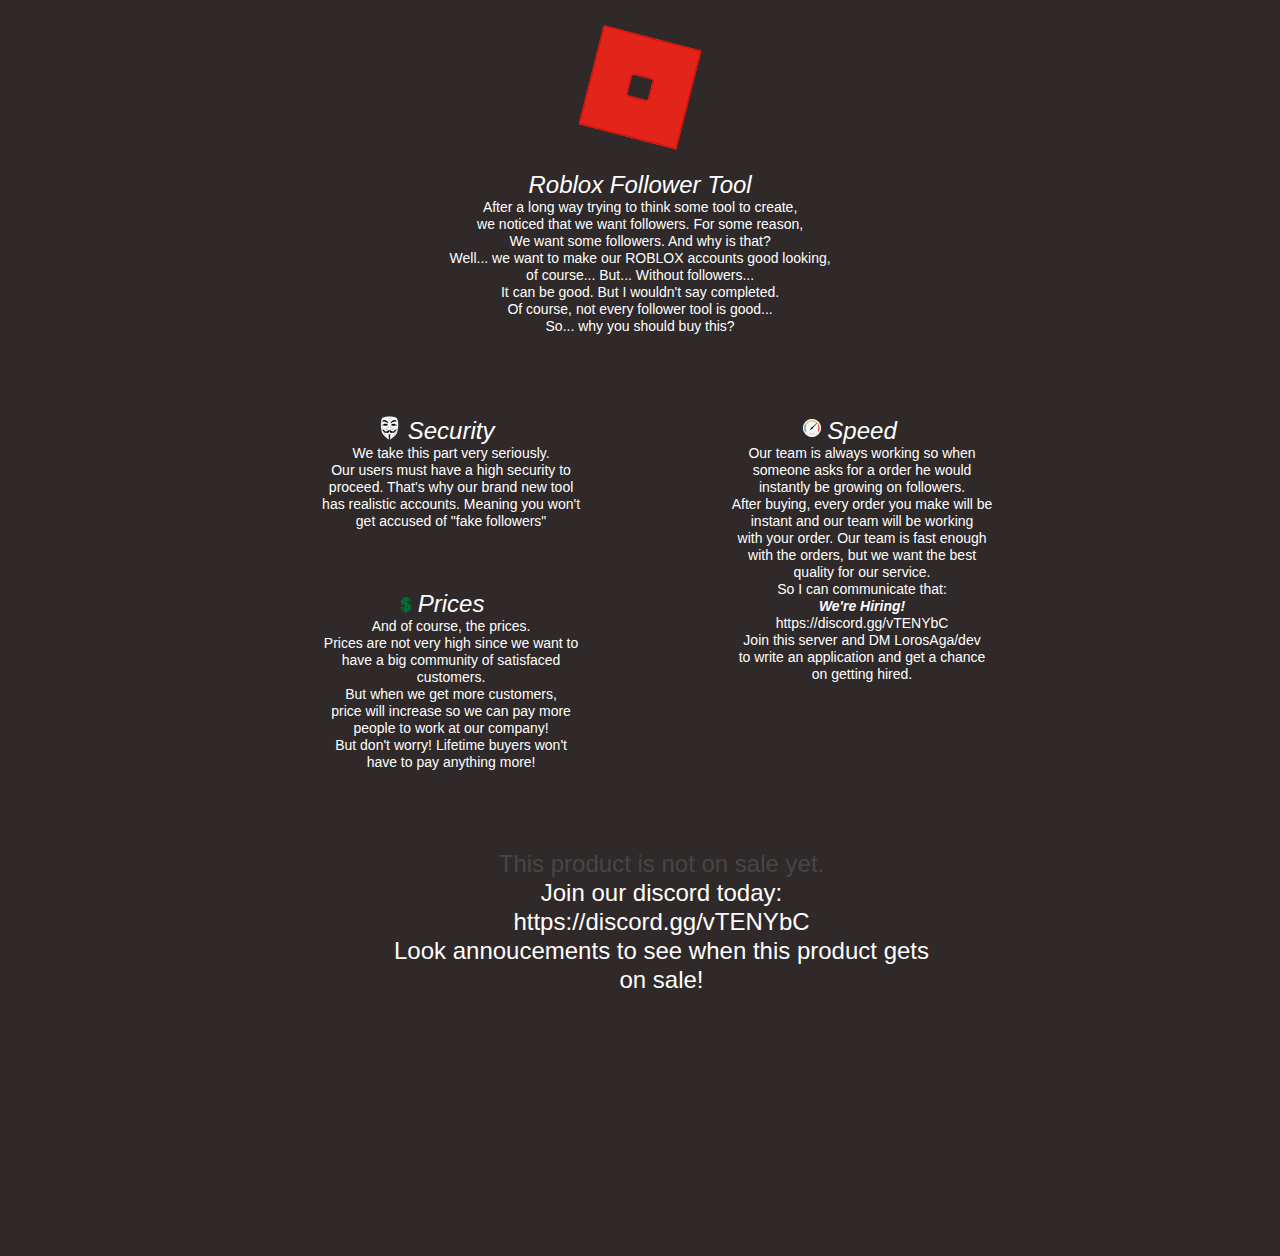
==== follower-bot.html @ 0e69bfc6 "Massive Update (Update Number 5)" ====
<!DOCTYPE html>
<html class="nojs html css_verticalspacer" lang="es-ES">
 <head>

  <meta http-equiv="Content-type" content="text/html;charset=UTF-8"/>
  <meta name="generator" content="2017.0.0.363"/>
  <meta name="viewport" content="width=device-width, initial-scale=1.0"/>
  
  <script type="text/javascript">
   // Update the 'nojs'/'js' class on the html node
document.documentElement.className = document.documentElement.className.replace(/\bnojs\b/g, 'js');

// Check that all required assets are uploaded and up-to-date
if(typeof Muse == "undefined") window.Muse = {}; window.Muse.assets = {"required":["museutils.js", "museconfig.js", "jquery.watch.js", "require.js", "follower-bot.css"], "outOfDate":[]};
</script>
  
  <title>Follower Bot</title>
  <!-- CSS -->
  <link rel="stylesheet" type="text/css" href="css/site_global.css?crc=443350757"/>
  <link rel="stylesheet" type="text/css" href="css/follower-bot.css?crc=296113725" id="pagesheet"/>
   </head>
 <body>

  <div class="clearfix borderbox" id="page"><!-- column -->
   <div class="clip_frame colelem" id="u232"><!-- image -->
    <img class="block" id="u232_img" src="images/latest.png?crc=3890330941" alt="" data-image-width="124" data-image-height="125"/>
   </div>
   <div class="clearfix colelem" id="u242-21"><!-- content -->
    <p><span id="u242">Roblox Follower Tool</span></p>
    <p id="u242-4"><span id="u242-3">After a long way trying to think some tool to create,</span></p>
    <p id="u242-6"><span id="u242-5">we noticed that we want followers. For some reason,</span></p>
    <p id="u242-8"><span id="u242-7">We want some followers. And why is that?</span></p>
    <p id="u242-10"><span id="u242-9">Well... we want to make our ROBLOX accounts good looking,</span></p>
    <p id="u242-12"><span id="u242-11">of course... But... Without followers...</span></p>
    <p id="u242-14"><span id="u242-13">It can be good. But I wouldn't say completed.</span></p>
    <p id="u242-16"><span id="u242-15">Of course, not every follower tool is good...</span></p>
    <p id="u242-18"><span id="u242-17">So... why you should buy this?</span></p>
    <p>&nbsp;</p>
   </div>
   <div class="browser_width colelem" id="u245-bw">
    <div id="u245"><!-- column -->
     <div class="clearfix" id="u245_align_to_page">
      <div class="clearfix colelem" id="pppu251"><!-- group -->
       <div class="clearfix grpelem" id="ppu251"><!-- column -->
        <div class="clearfix colelem" id="pu251"><!-- group -->
         <div class="clip_frame grpelem" id="u251"><!-- image -->
          <img class="block" id="u251_img" src="images/latest2.png?crc=442538274" alt="" data-image-width="21" data-image-height="24"/>
         </div>
         <div class="clearfix grpelem" id="u261-9"><!-- content -->
          <p id="u261-2"><span id="u261">Security</span></p>
          <p id="u261-4"><span id="u261-3">We take this part very seriously.</span></p>
          <p id="u261-6"><span id="u261-5">Our users must have a high security to proceed. That's why our brand new tool has realistic accounts. Meaning you won't get accused of &quot;fake followers&quot;</span></p>
          <p>&nbsp;</p>
         </div>
        </div>
        <div class="clearfix colelem" id="pu277-15"><!-- group -->
         <div class="clearfix grpelem" id="u277-15"><!-- content -->
          <p id="u277-2"><span id="u277">Prices</span></p>
          <p id="u277-4"><span id="u277-3">And of course, the prices.</span></p>
          <p id="u277-6"><span id="u277-5">Prices are not very high since we want to have a big community of satisfaced customers.</span></p>
          <p id="u277-8"><span id="u277-7">But when we get more customers,</span></p>
          <p id="u277-10"><span id="u277-9">price will increase so we can pay more people to work at our company!</span></p>
          <p id="u277-12"><span id="u277-11">But don't worry! Lifetime buyers won't have to pay anything more!</span></p>
          <p>&nbsp;</p>
         </div>
         <div class="clip_frame grpelem" id="u280"><!-- image -->
          <img class="block" id="u280_img" src="images/b3300af38ca302510bb9bb171d1ada29.png?crc=4210901856" alt="" data-image-width="24" data-image-height="24"/>
         </div>
        </div>
       </div>
       <div class="clearfix grpelem" id="u264-24"><!-- content -->
        <p id="u264-2"><span id="u264">Speed</span></p>
        <p id="u264-4"><span id="u264-3">Our team is always working so when someone asks for a order he would instantly be growing on followers.</span></p>
        <p id="u264-6"><span id="u264-5">After buying, every order you make will be instant and our team will be working</span></p>
        <p id="u264-8"><span id="u264-7">with your order. Our team is fast enough</span></p>
        <p id="u264-10"><span id="u264-9">with the orders, but we want the best quality for our service.</span></p>
        <p id="u264-12"><span id="u264-11">So I can communicate that:</span></p>
        <p id="u264-14"><span id="u264-13">We're Hiring!</span></p>
        <p id="u264-19"><span id="u264-18">https://discord.gg/vTENYbC<br/>Join this server and DM LorosAga/dev</span></p>
        <p id="u264-21"><span id="u264-20">to write an application and get a chance on getting hired.</span></p>
        <p id="u264-22">&nbsp;</p>
       </div>
       <div class="clip_frame grpelem" id="u267"><!-- image -->
        <img class="block" id="u267_img" src="images/2000px-speed_ballonicon2svg.png?crc=4221205723" alt="" data-image-width="18" data-image-height="18"/>
       </div>
      </div>
      <div class="clearfix colelem" id="u290-12"><!-- content -->
       <p><span id="u290">This product is not on sale yet.</span></p>
       <p><span id="u290-3">Join our discord today:</span></p>
       <p><span id="u290-5">https://discord.gg/vTENYbC</span></p>
       <p><span id="u290-7">Look annoucements to see when this product gets</span></p>
       <p><span id="u290-9">on sale!</span></p>
      </div>
     </div>
    </div>
   </div>
   <div class="verticalspacer" data-offset-top="1168" data-content-above-spacer="1168" data-content-below-spacer="62"></div>
  </div>
  <!-- Other scripts -->
  <script type="text/javascript">
   window.Muse.assets.check=function(d){if(!window.Muse.assets.checked){window.Muse.assets.checked=!0;var b={},c=function(a,b){if(window.getComputedStyle){var c=window.getComputedStyle(a,null);return c&&c.getPropertyValue(b)||c&&c[b]||""}if(document.documentElement.currentStyle)return(c=a.currentStyle)&&c[b]||a.style&&a.style[b]||"";return""},a=function(a){if(a.match(/^rgb/))return a=a.replace(/\s+/g,"").match(/([\d\,]+)/gi)[0].split(","),(parseInt(a[0])<<16)+(parseInt(a[1])<<8)+parseInt(a[2]);if(a.match(/^\#/))return parseInt(a.substr(1),
16);return 0},g=function(g){for(var f=document.getElementsByTagName("link"),h=0;h<f.length;h++)if("text/css"==f[h].type){var i=(f[h].href||"").match(/\/?css\/([\w\-]+\.css)\?crc=(\d+)/);if(!i||!i[1]||!i[2])break;b[i[1]]=i[2]}f=document.createElement("div");f.className="version";f.style.cssText="display:none; width:1px; height:1px;";document.getElementsByTagName("body")[0].appendChild(f);for(h=0;h<Muse.assets.required.length;){var i=Muse.assets.required[h],l=i.match(/([\w\-\.]+)\.(\w+)$/),k=l&&l[1]?
l[1]:null,l=l&&l[2]?l[2]:null;switch(l.toLowerCase()){case "css":k=k.replace(/\W/gi,"_").replace(/^([^a-z])/gi,"_$1");f.className+=" "+k;k=a(c(f,"color"));l=a(c(f,"backgroundColor"));k!=0||l!=0?(Muse.assets.required.splice(h,1),"undefined"!=typeof b[i]&&(k!=b[i]>>>24||l!=(b[i]&16777215))&&Muse.assets.outOfDate.push(i)):h++;f.className="version";break;case "js":h++;break;default:throw Error("Unsupported file type: "+l);}}d?d().jquery!="1.8.3"&&Muse.assets.outOfDate.push("jquery-1.8.3.min.js"):Muse.assets.required.push("jquery-1.8.3.min.js");
f.parentNode.removeChild(f);if(Muse.assets.outOfDate.length||Muse.assets.required.length)f="Puede que determinados archivos falten en el servidor o sean incorrectos. Limpie la cache del navegador e inténtelo de nuevo. Si el problema persiste, póngase en contacto con el administrador del sitio web.",g&&Muse.assets.outOfDate.length&&(f+="\nOut of date: "+Muse.assets.outOfDate.join(",")),g&&Muse.assets.required.length&&(f+="\nMissing: "+Muse.assets.required.join(",")),alert(f)};location&&location.search&&location.search.match&&location.search.match(/muse_debug/gi)?setTimeout(function(){g(!0)},5E3):g()}};
var muse_init=function(){require.config({baseUrl:""});require(["jquery","museutils","whatinput","jquery.watch"],function(d){var $ = d;$(document).ready(function(){try{
window.Muse.assets.check($);/* body */
Muse.Utils.transformMarkupToFixBrowserProblemsPreInit();/* body */
Muse.Utils.prepHyperlinks(true);/* body */
Muse.Utils.resizeHeight('.browser_width');/* resize height */
Muse.Utils.requestAnimationFrame(function() { $('body').addClass('initialized'); });/* mark body as initialized */
Muse.Utils.fullPage('#page');/* 100% height page */
Muse.Utils.showWidgetsWhenReady();/* body */
Muse.Utils.transformMarkupToFixBrowserProblems();/* body */
}catch(b){if(b&&"function"==typeof b.notify?b.notify():Muse.Assert.fail("Error calling selector function: "+b),false)throw b;}})})};

</script>
  <!-- RequireJS script -->
  <script src="scripts/require.js?crc=244322403" type="text/javascript" async data-main="scripts/museconfig.js?crc=36584860" onload="if (requirejs) requirejs.onError = function(requireType, requireModule) { if (requireType && requireType.toString && requireType.toString().indexOf && 0 <= requireType.toString().indexOf('#scripterror')) window.Muse.assets.check(); }" onerror="window.Muse.assets.check();"></script>
   </body>
</html>
---- css/site_global.css ----
html{min-height:100%;min-width:100%;-ms-text-size-adjust:none;}body,div,dl,dt,dd,ul,ol,li,nav,h1,h2,h3,h4,h5,h6,pre,code,form,fieldset,legend,input,button,textarea,p,blockquote,th,td,a{margin:0px;padding:0px;border-width:0px;border-style:solid;border-color:transparent;-webkit-transform-origin:left top;-ms-transform-origin:left top;-o-transform-origin:left top;transform-origin:left top;background-repeat:no-repeat;}button.submit-btn{-moz-box-sizing:content-box;-webkit-box-sizing:content-box;box-sizing:content-box;}.transition{-webkit-transition-property:background-image,background-position,background-color,border-color,border-radius,color,font-size,font-style,font-weight,letter-spacing,line-height,text-align,box-shadow,text-shadow,opacity;transition-property:background-image,background-position,background-color,border-color,border-radius,color,font-size,font-style,font-weight,letter-spacing,line-height,text-align,box-shadow,text-shadow,opacity;}.transition *{-webkit-transition:inherit;transition:inherit;}table{border-collapse:collapse;border-spacing:0px;}fieldset,img{border:0px;border-style:solid;-webkit-transform-origin:left top;-ms-transform-origin:left top;-o-transform-origin:left top;transform-origin:left top;}address,caption,cite,code,dfn,em,strong,th,var,optgroup{font-style:inherit;font-weight:inherit;}del,ins{text-decoration:none;}li{list-style:none;}caption,th{text-align:left;}h1,h2,h3,h4,h5,h6{font-size:100%;font-weight:inherit;}input,button,textarea,select,optgroup,option{font-family:inherit;font-size:inherit;font-style:inherit;font-weight:inherit;}.form-grp input,.form-grp textarea{-webkit-appearance:none;-webkit-border-radius:0;}body{font-family:Arial, Helvetica Neue, Helvetica, sans-serif;text-align:left;font-size:14px;line-height:17px;word-wrap:break-word;text-rendering:optimizeLegibility;-moz-font-feature-settings:'liga';-ms-font-feature-settings:'liga';-webkit-font-feature-settings:'liga';font-feature-settings:'liga';}a:link{color:#0000FF;text-decoration:underline;}a:visited{color:#800080;text-decoration:underline;}a:hover{color:#0000FF;text-decoration:underline;}a:active{color:#EE0000;text-decoration:underline;}a.nontext{color:black;text-decoration:none;font-style:normal;font-weight:normal;}.normal_text{color:#000000;direction:ltr;font-family:Arial, Helvetica Neue, Helvetica, sans-serif;font-size:14px;font-style:normal;font-weight:normal;letter-spacing:0px;line-height:17px;text-align:left;text-decoration:none;text-indent:0px;text-transform:none;vertical-align:0px;padding:0px;}.list0 li:before{position:absolute;right:100%;letter-spacing:0px;text-decoration:none;font-weight:normal;font-style:normal;}.rtl-list li:before{right:auto;left:100%;}.nls-None > li:before,.nls-None .list3 > li:before,.nls-None .list6 > li:before{margin-right:6px;content:'•';}.nls-None .list1 > li:before,.nls-None .list4 > li:before,.nls-None .list7 > li:before{margin-right:6px;content:'○';}.nls-None,.nls-None .list1,.nls-None .list2,.nls-None .list3,.nls-None .list4,.nls-None .list5,.nls-None .list6,.nls-None .list7,.nls-None .list8{padding-left:34px;}.nls-None.rtl-list,.nls-None .list1.rtl-list,.nls-None .list2.rtl-list,.nls-None .list3.rtl-list,.nls-None .list4.rtl-list,.nls-None .list5.rtl-list,.nls-None .list6.rtl-list,.nls-None .list7.rtl-list,.nls-None .list8.rtl-list{padding-left:0px;padding-right:34px;}.nls-None .list2 > li:before,.nls-None .list5 > li:before,.nls-None .list8 > li:before{margin-right:6px;content:'-';}.nls-None.rtl-list > li:before,.nls-None .list1.rtl-list > li:before,.nls-None .list2.rtl-list > li:before,.nls-None .list3.rtl-list > li:before,.nls-None .list4.rtl-list > li:before,.nls-None .list5.rtl-list > li:before,.nls-None .list6.rtl-list > li:before,.nls-None .list7.rtl-list > li:before,.nls-None .list8.rtl-list > li:before{margin-right:0px;margin-left:6px;}.TabbedPanelsTab{white-space:nowrap;}.MenuBar .MenuBarView,.MenuBar .SubMenuView{display:block;list-style:none;}.MenuBar .SubMenu{display:none;position:absolute;}.NoWrap{white-space:nowrap;word-wrap:normal;}.rootelem{margin-left:auto;margin-right:auto;}.colelem{display:inline;float:left;clear:both;}.clearfix:after{content:"\0020";visibility:hidden;display:block;height:0px;clear:both;}*:first-child+html .clearfix{zoom:1;}.clip_frame{overflow:hidden;}.popup_anchor{position:relative;width:0px;height:0px;}.popup_element{z-index:100000;}.svg{display:block;vertical-align:top;}span.wrap{content:'';clear:left;display:block;}span.actAsInlineDiv{display:inline-block;}.position_content,.excludeFromNormalFlow{float:left;}.preload_images{position:absolute;overflow:hidden;left:-9999px;top:-9999px;height:1px;width:1px;}.preload{height:1px;width:1px;}.animateStates{-webkit-transition:0.3s ease-in-out;-moz-transition:0.3s ease-in-out;-o-transition:0.3s ease-in-out;transition:0.3s ease-in-out;}[data-whatinput="mouse"] *:focus,[data-whatinput="touch"] *:focus,input:focus,textarea:focus{outline:none;}textarea{resize:none;overflow:auto;}.fld-prompt{pointer-events:none;}.wrapped-input{position:absolute;top:0px;left:0px;background:transparent;border:none;}.submit-btn{z-index:50000;cursor:pointer;}.anchor_item{width:22px;height:18px;}.MenuBar .SubMenuVisible,.MenuBarVertical .SubMenuVisible,.MenuBar .SubMenu .SubMenuVisible,.popup_element.Active,span.actAsPara,.actAsDiv,a.nonblock.nontext,img.block{display:block;}.widget_invisible,.js .invi,.js .mse_pre_init{visibility:hidden;}.ose_ei{visibility:hidden;z-index:0;}.no_vert_scroll{overflow-y:hidden;}.always_vert_scroll{overflow-y:scroll;}.always_horz_scroll{overflow-x:scroll;}.fullscreen{overflow:hidden;left:0px;top:0px;position:fixed;height:100%;width:100%;-moz-box-sizing:border-box;-webkit-box-sizing:border-box;-ms-box-sizing:border-box;box-sizing:border-box;}.fullwidth{position:absolute;}.borderbox{-moz-box-sizing:border-box;-webkit-box-sizing:border-box;-ms-box-sizing:border-box;box-sizing:border-box;}.scroll_wrapper{position:absolute;overflow:auto;left:0px;right:0px;top:0px;bottom:0px;padding-top:0px;padding-bottom:0px;margin-top:0px;margin-bottom:0px;}.browser_width > *{position:absolute;left:0px;right:0px;}.grpelem,.accordion_wrapper{display:inline;float:left;}.fld-checkbox input[type=checkbox],.fld-radiobutton input[type=radio]{position:absolute;overflow:hidden;clip:rect(0px, 0px, 0px, 0px);height:1px;width:1px;margin:-1px;padding:0px;border:0px;}.fld-checkbox input[type=checkbox] + label,.fld-radiobutton input[type=radio] + label{display:inline-block;background-repeat:no-repeat;cursor:pointer;float:left;width:100%;height:100%;}.pointer_cursor,.fld-recaptcha-mode,.fld-recaptcha-refresh,.fld-recaptcha-help{cursor:pointer;}p,h1,h2,h3,h4,h5,h6,ol,ul,span.actAsPara{max-height:1000000px;}.superscript{vertical-align:super;font-size:66%;line-height:0px;}.subscript{vertical-align:sub;font-size:66%;line-height:0px;}.horizontalSlideShow{-ms-touch-action:pan-y;touch-action:pan-y;}.verticalSlideShow{-ms-touch-action:pan-x;touch-action:pan-x;}.colelem100,.verticalspacer{clear:both;}.list0 li,.MenuBar .MenuItemContainer,.SlideShowContentPanel .fullscreen img,.css_verticalspacer .verticalspacer{position:relative;}.popup_element.Inactive,.js .disn,.js .an_invi,.hidden,.breakpoint{display:none;}#muse_css_mq{position:absolute;display:none;background-color:#FFFFFE;}.fluid_height_spacer{width:0.01px;}.muse_check_css{display:none;position:fixed;}@media screen and (-webkit-min-device-pixel-ratio:0){body{text-rendering:auto;}}
---- css/follower-bot.css ----
.version.follower_bot{color:#000011;background-color:#A6563D;}#muse_css_mq{background-color:#FFFFFF;}#page{z-index:1;min-height:413px;background-image:none;border-width:0px;border-color:#000000;background-color:#2F2929;padding-top:25px;padding-bottom:62px;width:100%;max-width:960px;margin-left:auto;margin-right:auto;}#u232{z-index:2;background-color:transparent;position:relative;width:12.92%;margin-left:43.55%;}#u242-21{z-index:4;min-height:147px;background-color:transparent;color:#FFFFFF;line-height:29px;font-size:24px;text-align:center;font-style:italic;margin-top:20px;position:relative;width:43.96%;margin-left:28.03%;}#u242{font-size:24px;}#u242-4,#u242-6,#u242-8,#u242-10,#u242-12,#u242-14,#u242-16,#u242-18{line-height:0px;}#u245{z-index:25;min-height:790.9999999999999px;background-color:transparent;padding-bottom:0px;}#u245_align_to_page{margin-left:auto;margin-right:auto;position:relative;max-width:960px;padding-top:27px;padding-bottom:193px;}#pppu251{z-index:0;position:relative;width:100%;}#ppu251{z-index:0;margin-right:-10000px;width:27.3%;margin-left:16.67%;}#pu251{z-index:26;width:100%;}#u251{z-index:26;background-color:transparent;position:relative;margin-right:-10000px;width:8.02%;left:22.52%;}#u261-9{z-index:28;min-height:141px;background-color:transparent;color:#FFFFFF;line-height:29px;font-size:24px;font-style:italic;position:relative;margin-right:-10000px;width:100%;}#pu277-15{z-index:63;margin-top:30px;width:100%;}#u277-15{z-index:63;min-height:141px;background-color:transparent;color:#FFFFFF;line-height:29px;font-size:24px;font-style:italic;position:relative;margin-right:-10000px;width:100%;}#u261-2,#u277-2{text-align:center;}#u261-4,#u261-6,#u277-4,#u277-6,#u277-8,#u277-10,#u277-12{text-align:center;line-height:0px;}#u280{z-index:78;background-color:transparent;position:relative;margin-right:-10000px;margin-top:4px;width:9.17%;left:28.25%;}#u264-24{z-index:37;min-height:141px;background-color:transparent;color:#FFFFFF;line-height:29px;font-size:24px;position:relative;margin-right:-10000px;width:27.3%;left:59.48%;}#u264-2{text-align:center;font-style:italic;}#u264-4,#u264-6,#u264-8,#u264-10,#u264-12{text-align:center;font-style:italic;line-height:0px;}#u242-3,#u242-5,#u242-7,#u242-9,#u242-11,#u242-13,#u242-15,#u242-17,#u261-3,#u261-5,#u277-3,#u277-5,#u277-7,#u277-9,#u277-11,#u264-3,#u264-5,#u264-7,#u264-9,#u264-11{font-size:14px;font-style:normal;line-height:17px;}#u264-14{text-align:center;font-weight:bold;font-style:italic;line-height:0px;}#u264-19,#u264-21{text-align:center;font-style:normal;line-height:0px;}#u264-13,#u264-18,#u264-20{font-size:14px;line-height:17px;}#u261,#u277,#u264,#u264-22{font-style:italic;}#u267{z-index:61;background-color:transparent;position:relative;margin-right:-10000px;margin-top:3px;width:1.88%;left:66.98%;}#u232_img,#u251_img,#u280_img,#u267_img{width:100%;}#u290-12{z-index:80;min-height:152px;background-color:transparent;color:#464646;line-height:29px;font-size:24px;text-align:center;margin-top:49px;position:relative;width:66.98%;left:18.75%;}#u290{color:#464646;}#u290-3,#u290-5,#u290-7,#u290-9{color:#FFFFFF;}.js body{visibility:hidden;}.js body.initialized{visibility:visible;}#u245-bw{z-index:25;min-height:790.9999999999999px;margin-top:25px;}.css_verticalspacer .verticalspacer{height:calc(100vh - 1230px);}.html{background-color:#2F2929;}body{position:relative;min-width:320px;}
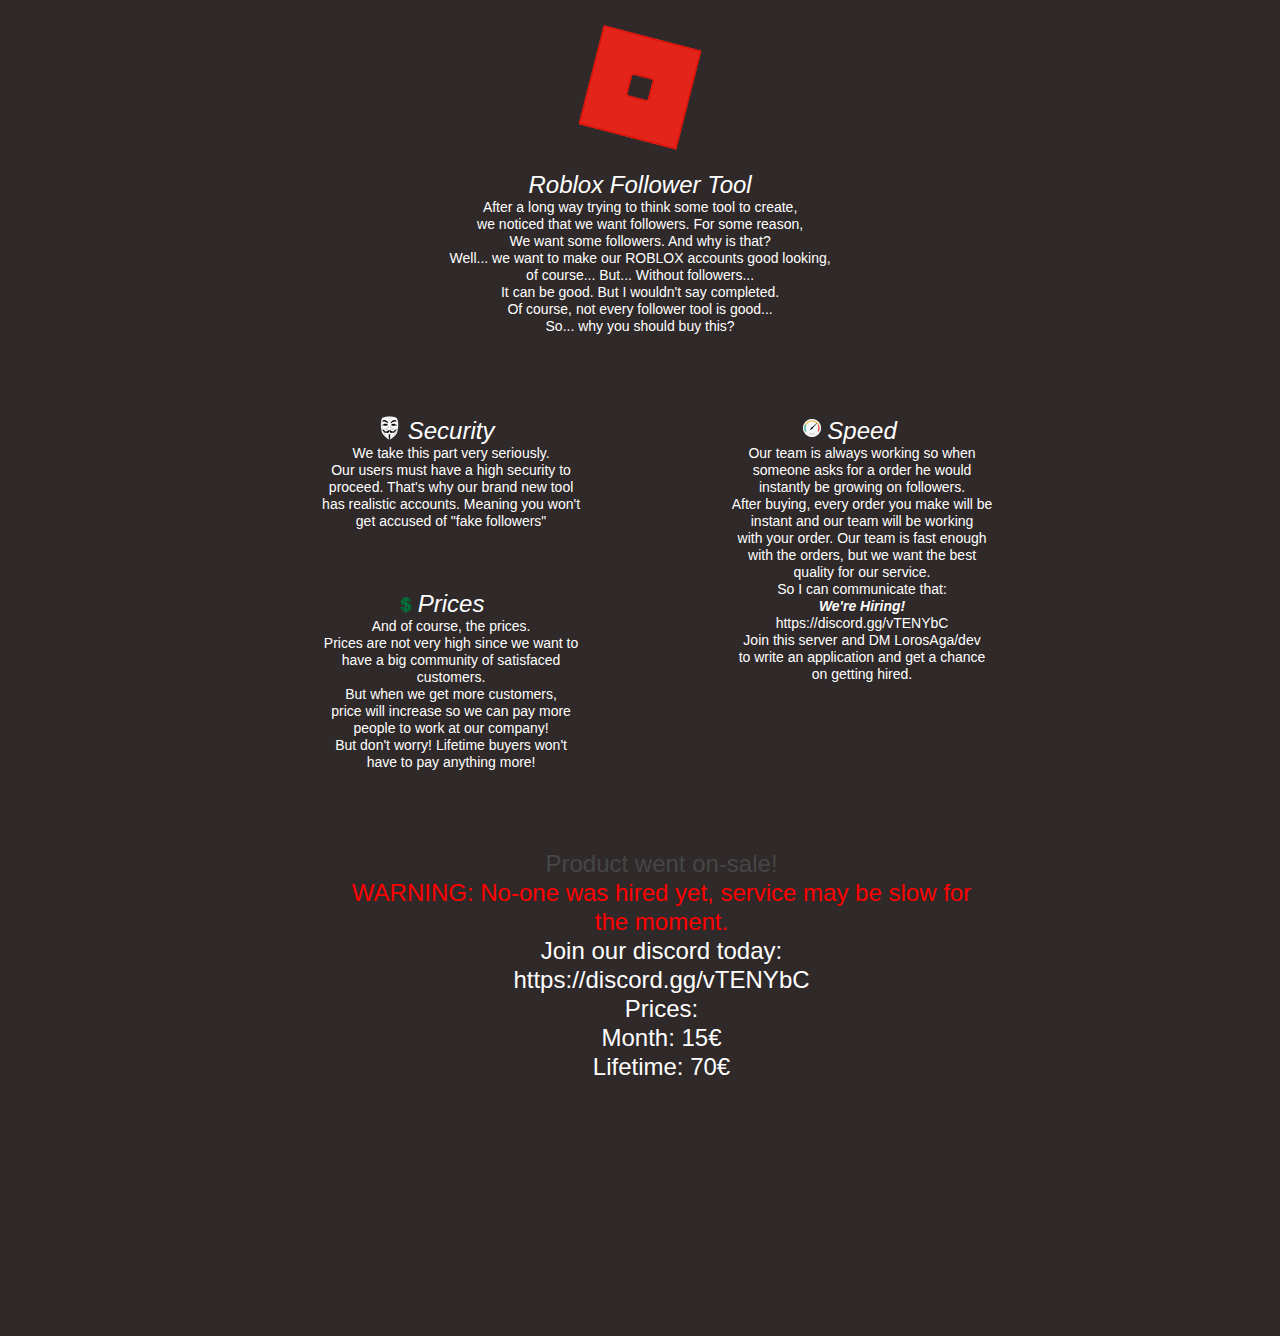
==== commit 87c11e8c: "Update Number 6 (1st Product on-sale)" ====
--- a/follower-bot.html
+++ b/follower-bot.html
@@ -17,7 +17,7 @@
   <title>Follower Bot</title>
   <!-- CSS -->
   <link rel="stylesheet" type="text/css" href="css/site_global.css?crc=443350757"/>
-  <link rel="stylesheet" type="text/css" href="css/follower-bot.css?crc=296113725" id="pagesheet"/>
+  <link rel="stylesheet" type="text/css" href="css/follower-bot.css?crc=258964636" id="pagesheet"/>
    </head>
  <body>
 
@@ -84,17 +84,19 @@
         <img class="block" id="u267_img" src="images/2000px-speed_ballonicon2svg.png?crc=4221205723" alt="" data-image-width="18" data-image-height="18"/>
        </div>
       </div>
-      <div class="clearfix colelem" id="u290-12"><!-- content -->
-       <p><span id="u290">This product is not on sale yet.</span></p>
-       <p><span id="u290-3">Join our discord today:</span></p>
-       <p><span id="u290-5">https://discord.gg/vTENYbC</span></p>
-       <p><span id="u290-7">Look annoucements to see when this product gets</span></p>
-       <p><span id="u290-9">on sale!</span></p>
+      <div class="clearfix colelem" id="u290-16"><!-- content -->
+       <p><span id="u290">Product went on-sale!</span></p>
+       <p><span id="u290-3">WARNING: No-one was hired yet, service may be slow for the moment.</span></p>
+       <p><span id="u290-5">Join our discord today:</span></p>
+       <p><span id="u290-7">https://discord.gg/vTENYbC</span></p>
+       <p><span id="u290-9">Prices:</span></p>
+       <p><span id="u290-11">Month: 15€</span></p>
+       <p><span id="u290-13">Lifetime: 70€</span></p>
       </div>
      </div>
     </div>
    </div>
-   <div class="verticalspacer" data-offset-top="1168" data-content-above-spacer="1168" data-content-below-spacer="62"></div>
+   <div class="verticalspacer" data-offset-top="1248" data-content-above-spacer="1248" data-content-below-spacer="62"></div>
   </div>
   <!-- Other scripts -->
   <script type="text/javascript">
--- a/css/follower-bot.css
+++ b/css/follower-bot.css
@@ -1 +1 @@
-.version.follower_bot{color:#000011;background-color:#A6563D;}#muse_css_mq{background-color:#FFFFFF;}#page{z-index:1;min-height:413px;background-image:none;border-width:0px;border-color:#000000;background-color:#2F2929;padding-top:25px;padding-bottom:62px;width:100%;max-width:960px;margin-left:auto;margin-right:auto;}#u232{z-index:2;background-color:transparent;position:relative;width:12.92%;margin-left:43.55%;}#u242-21{z-index:4;min-height:147px;background-color:transparent;color:#FFFFFF;line-height:29px;font-size:24px;text-align:center;font-style:italic;margin-top:20px;position:relative;width:43.96%;margin-left:28.03%;}#u242{font-size:24px;}#u242-4,#u242-6,#u242-8,#u242-10,#u242-12,#u242-14,#u242-16,#u242-18{line-height:0px;}#u245{z-index:25;min-height:790.9999999999999px;background-color:transparent;padding-bottom:0px;}#u245_align_to_page{margin-left:auto;margin-right:auto;position:relative;max-width:960px;padding-top:27px;padding-bottom:193px;}#pppu251{z-index:0;position:relative;width:100%;}#ppu251{z-index:0;margin-right:-10000px;width:27.3%;margin-left:16.67%;}#pu251{z-index:26;width:100%;}#u251{z-index:26;background-color:transparent;position:relative;margin-right:-10000px;width:8.02%;left:22.52%;}#u261-9{z-index:28;min-height:141px;background-color:transparent;color:#FFFFFF;line-height:29px;font-size:24px;font-style:italic;position:relative;margin-right:-10000px;width:100%;}#pu277-15{z-index:63;margin-top:30px;width:100%;}#u277-15{z-index:63;min-height:141px;background-color:transparent;color:#FFFFFF;line-height:29px;font-size:24px;font-style:italic;position:relative;margin-right:-10000px;width:100%;}#u261-2,#u277-2{text-align:center;}#u261-4,#u261-6,#u277-4,#u277-6,#u277-8,#u277-10,#u277-12{text-align:center;line-height:0px;}#u280{z-index:78;background-color:transparent;position:relative;margin-right:-10000px;margin-top:4px;width:9.17%;left:28.25%;}#u264-24{z-index:37;min-height:141px;background-color:transparent;color:#FFFFFF;line-height:29px;font-size:24px;position:relative;margin-right:-10000px;width:27.3%;left:59.48%;}#u264-2{text-align:center;font-style:italic;}#u264-4,#u264-6,#u264-8,#u264-10,#u264-12{text-align:center;font-style:italic;line-height:0px;}#u242-3,#u242-5,#u242-7,#u242-9,#u242-11,#u242-13,#u242-15,#u242-17,#u261-3,#u261-5,#u277-3,#u277-5,#u277-7,#u277-9,#u277-11,#u264-3,#u264-5,#u264-7,#u264-9,#u264-11{font-size:14px;font-style:normal;line-height:17px;}#u264-14{text-align:center;font-weight:bold;font-style:italic;line-height:0px;}#u264-19,#u264-21{text-align:center;font-style:normal;line-height:0px;}#u264-13,#u264-18,#u264-20{font-size:14px;line-height:17px;}#u261,#u277,#u264,#u264-22{font-style:italic;}#u267{z-index:61;background-color:transparent;position:relative;margin-right:-10000px;margin-top:3px;width:1.88%;left:66.98%;}#u232_img,#u251_img,#u280_img,#u267_img{width:100%;}#u290-12{z-index:80;min-height:152px;background-color:transparent;color:#464646;line-height:29px;font-size:24px;text-align:center;margin-top:49px;position:relative;width:66.98%;left:18.75%;}#u290{color:#464646;}#u290-3,#u290-5,#u290-7,#u290-9{color:#FFFFFF;}.js body{visibility:hidden;}.js body.initialized{visibility:visible;}#u245-bw{z-index:25;min-height:790.9999999999999px;margin-top:25px;}.css_verticalspacer .verticalspacer{height:calc(100vh - 1230px);}.html{background-color:#2F2929;}body{position:relative;min-width:320px;}+.version.follower_bot{color:#00000F;background-color:#6F7C9C;}#muse_css_mq{background-color:#FFFFFF;}#page{z-index:1;min-height:413px;background-image:none;border-width:0px;border-color:#000000;background-color:#2F2929;padding-top:25px;padding-bottom:62px;width:100%;max-width:960px;margin-left:auto;margin-right:auto;}#u232{z-index:2;background-color:transparent;position:relative;width:12.92%;margin-left:43.55%;}#u242-21{z-index:4;min-height:147px;background-color:transparent;color:#FFFFFF;line-height:29px;font-size:24px;text-align:center;font-style:italic;margin-top:20px;position:relative;width:43.96%;margin-left:28.03%;}#u242{font-size:24px;}#u242-4,#u242-6,#u242-8,#u242-10,#u242-12,#u242-14,#u242-16,#u242-18{line-height:0px;}#u245{z-index:25;min-height:870.9999999999999px;background-color:transparent;padding-bottom:0px;}#u245_align_to_page{margin-left:auto;margin-right:auto;position:relative;max-width:960px;padding-top:27px;padding-bottom:193px;}#pppu251{z-index:0;position:relative;width:100%;}#ppu251{z-index:0;margin-right:-10000px;width:27.3%;margin-left:16.67%;}#pu251{z-index:26;width:100%;}#u251{z-index:26;background-color:transparent;position:relative;margin-right:-10000px;width:8.02%;left:22.52%;}#u261-9{z-index:28;min-height:141px;background-color:transparent;color:#FFFFFF;line-height:29px;font-size:24px;font-style:italic;position:relative;margin-right:-10000px;width:100%;}#pu277-15{z-index:63;margin-top:30px;width:100%;}#u277-15{z-index:63;min-height:141px;background-color:transparent;color:#FFFFFF;line-height:29px;font-size:24px;font-style:italic;position:relative;margin-right:-10000px;width:100%;}#u261-2,#u277-2{text-align:center;}#u261-4,#u261-6,#u277-4,#u277-6,#u277-8,#u277-10,#u277-12{text-align:center;line-height:0px;}#u280{z-index:78;background-color:transparent;position:relative;margin-right:-10000px;margin-top:4px;width:9.17%;left:28.25%;}#u264-24{z-index:37;min-height:141px;background-color:transparent;color:#FFFFFF;line-height:29px;font-size:24px;position:relative;margin-right:-10000px;width:27.3%;left:59.48%;}#u264-2{text-align:center;font-style:italic;}#u264-4,#u264-6,#u264-8,#u264-10,#u264-12{text-align:center;font-style:italic;line-height:0px;}#u242-3,#u242-5,#u242-7,#u242-9,#u242-11,#u242-13,#u242-15,#u242-17,#u261-3,#u261-5,#u277-3,#u277-5,#u277-7,#u277-9,#u277-11,#u264-3,#u264-5,#u264-7,#u264-9,#u264-11{font-size:14px;font-style:normal;line-height:17px;}#u264-14{text-align:center;font-weight:bold;font-style:italic;line-height:0px;}#u264-19,#u264-21{text-align:center;font-style:normal;line-height:0px;}#u264-13,#u264-18,#u264-20{font-size:14px;line-height:17px;}#u261,#u277,#u264,#u264-22{font-style:italic;}#u267{z-index:61;background-color:transparent;position:relative;margin-right:-10000px;margin-top:3px;width:1.88%;left:66.98%;}#u232_img,#u251_img,#u280_img,#u267_img{width:100%;}#u290-16{z-index:80;min-height:152px;background-color:transparent;color:#464646;line-height:29px;font-size:24px;text-align:center;margin-top:49px;position:relative;width:66.98%;left:18.75%;}#u290{color:#464646;}#u290-3{color:#FF0000;}#u290-5,#u290-7,#u290-9,#u290-11,#u290-13{color:#FFFFFF;}.js body{visibility:hidden;}.js body.initialized{visibility:visible;}#u245-bw{z-index:25;min-height:870.9999999999999px;margin-top:25px;}.css_verticalspacer .verticalspacer{height:calc(100vh - 1310px);}.html{background-color:#2F2929;}body{position:relative;min-width:320px;}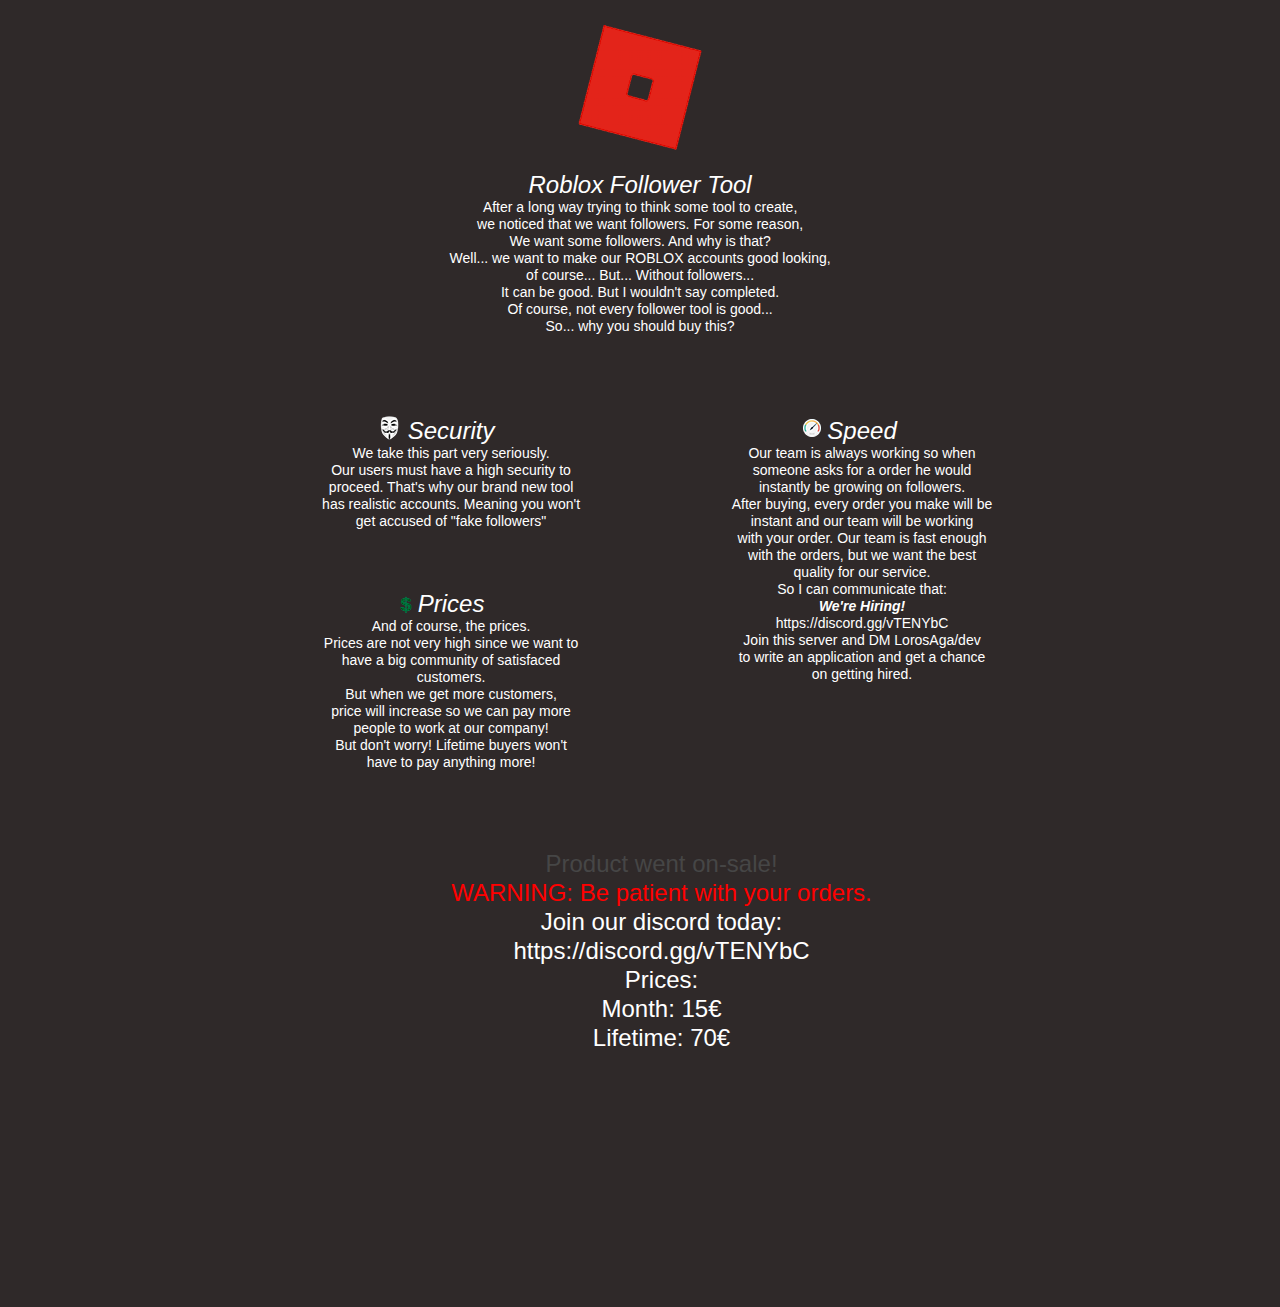
==== commit 0e4b9c6f: "7 update" ====
--- a/follower-bot.html
+++ b/follower-bot.html
@@ -17,7 +17,7 @@
   <title>Follower Bot</title>
   <!-- CSS -->
   <link rel="stylesheet" type="text/css" href="css/site_global.css?crc=443350757"/>
-  <link rel="stylesheet" type="text/css" href="css/follower-bot.css?crc=258964636" id="pagesheet"/>
+  <link rel="stylesheet" type="text/css" href="css/follower-bot.css?crc=335831839" id="pagesheet"/>
    </head>
  <body>
 
@@ -86,7 +86,7 @@
       </div>
       <div class="clearfix colelem" id="u290-16"><!-- content -->
        <p><span id="u290">Product went on-sale!</span></p>
-       <p><span id="u290-3">WARNING: No-one was hired yet, service may be slow for the moment.</span></p>
+       <p><span id="u290-3">WARNING: Be patient with your orders.</span></p>
        <p><span id="u290-5">Join our discord today:</span></p>
        <p><span id="u290-7">https://discord.gg/vTENYbC</span></p>
        <p><span id="u290-9">Prices:</span></p>
@@ -96,7 +96,7 @@
      </div>
     </div>
    </div>
-   <div class="verticalspacer" data-offset-top="1248" data-content-above-spacer="1248" data-content-below-spacer="62"></div>
+   <div class="verticalspacer" data-offset-top="1219" data-content-above-spacer="1219" data-content-below-spacer="62"></div>
   </div>
   <!-- Other scripts -->
   <script type="text/javascript">
--- a/css/follower-bot.css
+++ b/css/follower-bot.css
@@ -1 +1 @@
-.version.follower_bot{color:#00000F;background-color:#6F7C9C;}#muse_css_mq{background-color:#FFFFFF;}#page{z-index:1;min-height:413px;background-image:none;border-width:0px;border-color:#000000;background-color:#2F2929;padding-top:25px;padding-bottom:62px;width:100%;max-width:960px;margin-left:auto;margin-right:auto;}#u232{z-index:2;background-color:transparent;position:relative;width:12.92%;margin-left:43.55%;}#u242-21{z-index:4;min-height:147px;background-color:transparent;color:#FFFFFF;line-height:29px;font-size:24px;text-align:center;font-style:italic;margin-top:20px;position:relative;width:43.96%;margin-left:28.03%;}#u242{font-size:24px;}#u242-4,#u242-6,#u242-8,#u242-10,#u242-12,#u242-14,#u242-16,#u242-18{line-height:0px;}#u245{z-index:25;min-height:870.9999999999999px;background-color:transparent;padding-bottom:0px;}#u245_align_to_page{margin-left:auto;margin-right:auto;position:relative;max-width:960px;padding-top:27px;padding-bottom:193px;}#pppu251{z-index:0;position:relative;width:100%;}#ppu251{z-index:0;margin-right:-10000px;width:27.3%;margin-left:16.67%;}#pu251{z-index:26;width:100%;}#u251{z-index:26;background-color:transparent;position:relative;margin-right:-10000px;width:8.02%;left:22.52%;}#u261-9{z-index:28;min-height:141px;background-color:transparent;color:#FFFFFF;line-height:29px;font-size:24px;font-style:italic;position:relative;margin-right:-10000px;width:100%;}#pu277-15{z-index:63;margin-top:30px;width:100%;}#u277-15{z-index:63;min-height:141px;background-color:transparent;color:#FFFFFF;line-height:29px;font-size:24px;font-style:italic;position:relative;margin-right:-10000px;width:100%;}#u261-2,#u277-2{text-align:center;}#u261-4,#u261-6,#u277-4,#u277-6,#u277-8,#u277-10,#u277-12{text-align:center;line-height:0px;}#u280{z-index:78;background-color:transparent;position:relative;margin-right:-10000px;margin-top:4px;width:9.17%;left:28.25%;}#u264-24{z-index:37;min-height:141px;background-color:transparent;color:#FFFFFF;line-height:29px;font-size:24px;position:relative;margin-right:-10000px;width:27.3%;left:59.48%;}#u264-2{text-align:center;font-style:italic;}#u264-4,#u264-6,#u264-8,#u264-10,#u264-12{text-align:center;font-style:italic;line-height:0px;}#u242-3,#u242-5,#u242-7,#u242-9,#u242-11,#u242-13,#u242-15,#u242-17,#u261-3,#u261-5,#u277-3,#u277-5,#u277-7,#u277-9,#u277-11,#u264-3,#u264-5,#u264-7,#u264-9,#u264-11{font-size:14px;font-style:normal;line-height:17px;}#u264-14{text-align:center;font-weight:bold;font-style:italic;line-height:0px;}#u264-19,#u264-21{text-align:center;font-style:normal;line-height:0px;}#u264-13,#u264-18,#u264-20{font-size:14px;line-height:17px;}#u261,#u277,#u264,#u264-22{font-style:italic;}#u267{z-index:61;background-color:transparent;position:relative;margin-right:-10000px;margin-top:3px;width:1.88%;left:66.98%;}#u232_img,#u251_img,#u280_img,#u267_img{width:100%;}#u290-16{z-index:80;min-height:152px;background-color:transparent;color:#464646;line-height:29px;font-size:24px;text-align:center;margin-top:49px;position:relative;width:66.98%;left:18.75%;}#u290{color:#464646;}#u290-3{color:#FF0000;}#u290-5,#u290-7,#u290-9,#u290-11,#u290-13{color:#FFFFFF;}.js body{visibility:hidden;}.js body.initialized{visibility:visible;}#u245-bw{z-index:25;min-height:870.9999999999999px;margin-top:25px;}.css_verticalspacer .verticalspacer{height:calc(100vh - 1310px);}.html{background-color:#2F2929;}body{position:relative;min-width:320px;}+.version.follower_bot{color:#000014;background-color:#04631F;}#muse_css_mq{background-color:#FFFFFF;}#page{z-index:1;min-height:413px;background-image:none;border-width:0px;border-color:#000000;background-color:#2F2929;padding-top:25px;padding-bottom:62px;width:100%;max-width:960px;margin-left:auto;margin-right:auto;}#u232{z-index:2;background-color:transparent;position:relative;width:12.92%;margin-left:43.55%;}#u242-21{z-index:4;min-height:147px;background-color:transparent;color:#FFFFFF;line-height:29px;font-size:24px;text-align:center;font-style:italic;margin-top:20px;position:relative;width:43.96%;margin-left:28.03%;}#u242{font-size:24px;}#u242-4,#u242-6,#u242-8,#u242-10,#u242-12,#u242-14,#u242-16,#u242-18{line-height:0px;}#u245{z-index:25;min-height:841.9999999999999px;background-color:transparent;padding-bottom:0px;}#u245_align_to_page{margin-left:auto;margin-right:auto;position:relative;max-width:960px;padding-top:27px;padding-bottom:193px;}#pppu251{z-index:0;position:relative;width:100%;}#ppu251{z-index:0;margin-right:-10000px;width:27.3%;margin-left:16.67%;}#pu251{z-index:26;width:100%;}#u251{z-index:26;background-color:transparent;position:relative;margin-right:-10000px;width:8.02%;left:22.52%;}#u261-9{z-index:28;min-height:141px;background-color:transparent;color:#FFFFFF;line-height:29px;font-size:24px;font-style:italic;position:relative;margin-right:-10000px;width:100%;}#pu277-15{z-index:63;margin-top:30px;width:100%;}#u277-15{z-index:63;min-height:141px;background-color:transparent;color:#FFFFFF;line-height:29px;font-size:24px;font-style:italic;position:relative;margin-right:-10000px;width:100%;}#u261-2,#u277-2{text-align:center;}#u261-4,#u261-6,#u277-4,#u277-6,#u277-8,#u277-10,#u277-12{text-align:center;line-height:0px;}#u280{z-index:78;background-color:transparent;position:relative;margin-right:-10000px;margin-top:4px;width:9.17%;left:28.25%;}#u264-24{z-index:37;min-height:141px;background-color:transparent;color:#FFFFFF;line-height:29px;font-size:24px;position:relative;margin-right:-10000px;width:27.3%;left:59.48%;}#u264-2{text-align:center;font-style:italic;}#u264-4,#u264-6,#u264-8,#u264-10,#u264-12{text-align:center;font-style:italic;line-height:0px;}#u242-3,#u242-5,#u242-7,#u242-9,#u242-11,#u242-13,#u242-15,#u242-17,#u261-3,#u261-5,#u277-3,#u277-5,#u277-7,#u277-9,#u277-11,#u264-3,#u264-5,#u264-7,#u264-9,#u264-11{font-size:14px;font-style:normal;line-height:17px;}#u264-14{text-align:center;font-weight:bold;font-style:italic;line-height:0px;}#u264-19,#u264-21{text-align:center;font-style:normal;line-height:0px;}#u264-13,#u264-18,#u264-20{font-size:14px;line-height:17px;}#u261,#u277,#u264,#u264-22{font-style:italic;}#u267{z-index:61;background-color:transparent;position:relative;margin-right:-10000px;margin-top:3px;width:1.88%;left:66.98%;}#u232_img,#u251_img,#u280_img,#u267_img{width:100%;}#u290-16{z-index:80;min-height:152px;background-color:transparent;color:#464646;line-height:29px;font-size:24px;text-align:center;margin-top:49px;position:relative;width:66.98%;left:18.75%;}#u290{color:#464646;}#u290-3{color:#FF0000;}#u290-5,#u290-7,#u290-9,#u290-11,#u290-13{color:#FFFFFF;}.js body{visibility:hidden;}.js body.initialized{visibility:visible;}#u245-bw{z-index:25;min-height:841.9999999999999px;margin-top:25px;}.css_verticalspacer .verticalspacer{height:calc(100vh - 1281px);}.html{background-color:#2F2929;}body{position:relative;min-width:320px;}